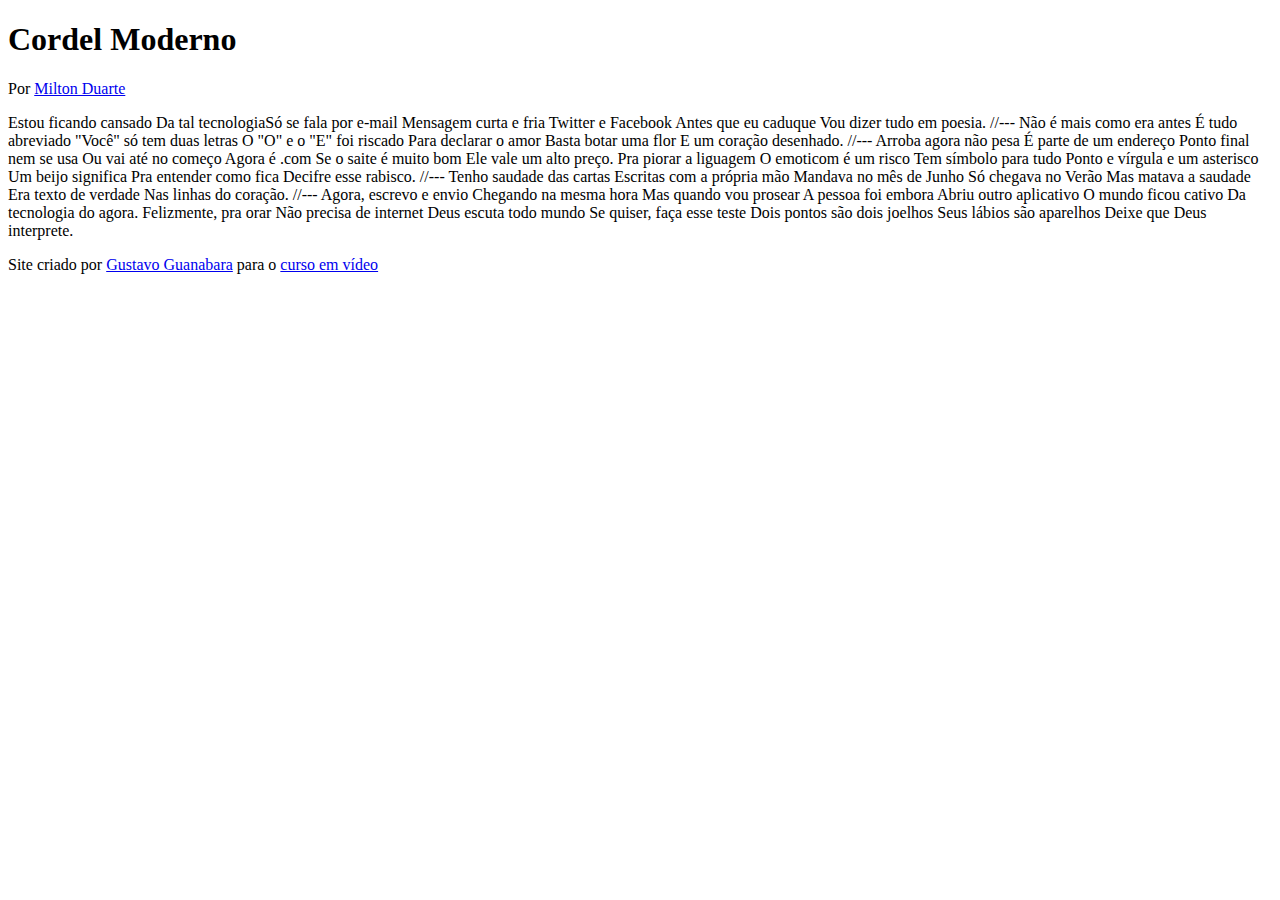
==== desafios/d012/index.html @ 1c99009c "atualizei desafio12" ====
<!DOCTYPE html>
<html lang="pt-br">
<head>
    <meta charset="UTF-8">
    <meta http-equiv="X-UA-Compatible" content="IE=edge">
    <meta name="viewport" content="width=device-width, initial-scale=1.0">
    <title>Cordel moderno</title>
</head>
<body>
    
        <header>
            <h1>
                     Cordel Moderno
            </h1>
            <p>
             
                   Por <a href="https://www.recantodasletras.com.br/poesias/3186743" target="_blank">Milton Duarte</a>

            </p>
             
        </header>

        Estou ficando cansado
        Da tal tecnologiaSó se fala por e-mail
        Mensagem curta e fria
        Twitter e Facebook
        Antes que eu caduque
        Vou dizer tudo em poesia.

        //---

        Não é mais como era antes
        É tudo abreviado
        "Você" só tem duas letras
        O "O" e o "E" foi riscado
        Para declarar o amor
        Basta botar uma flor
        E um coração desenhado.

        //---

        Arroba agora não pesa
        É parte de um endereço
        Ponto final nem se usa
        Ou vai até no começo
        Agora é .com
        Se o saite é muito bom
        Ele vale um alto preço.

        Pra piorar a liguagem
        O emoticom é um risco
        Tem símbolo para tudo
        Ponto e vírgula e um asterisco
        Um beijo significa
        Pra entender como fica
        Decifre esse rabisco.

        //---

        Tenho saudade das cartas
        Escritas com a própria mão
        Mandava no mês de Junho
        Só chegava no Verão
        Mas matava a saudade
        Era texto de verdade
        Nas linhas do coração.

        //---

        Agora, escrevo e envio
        Chegando na mesma hora
        Mas quando vou prosear
        A pessoa foi embora
        Abriu outro aplicativo
        O mundo ficou cativo
        Da tecnologia do agora.

        Felizmente, pra orar
        Não precisa de internet
        Deus escuta todo mundo
        Se quiser, faça esse teste
        Dois pontos são dois joelhos
        Seus lábios são aparelhos
        Deixe que Deus interprete.
        <footer>
             <p>Site criado por <a href="https://gustavoguanabara.github.io" target="_blank">Gustavo Guanabara</a> para o <a href="https://www.cursoemvideo.com" target="_blank">curso em vídeo</a></p>
        </footer>
</body>
</html>
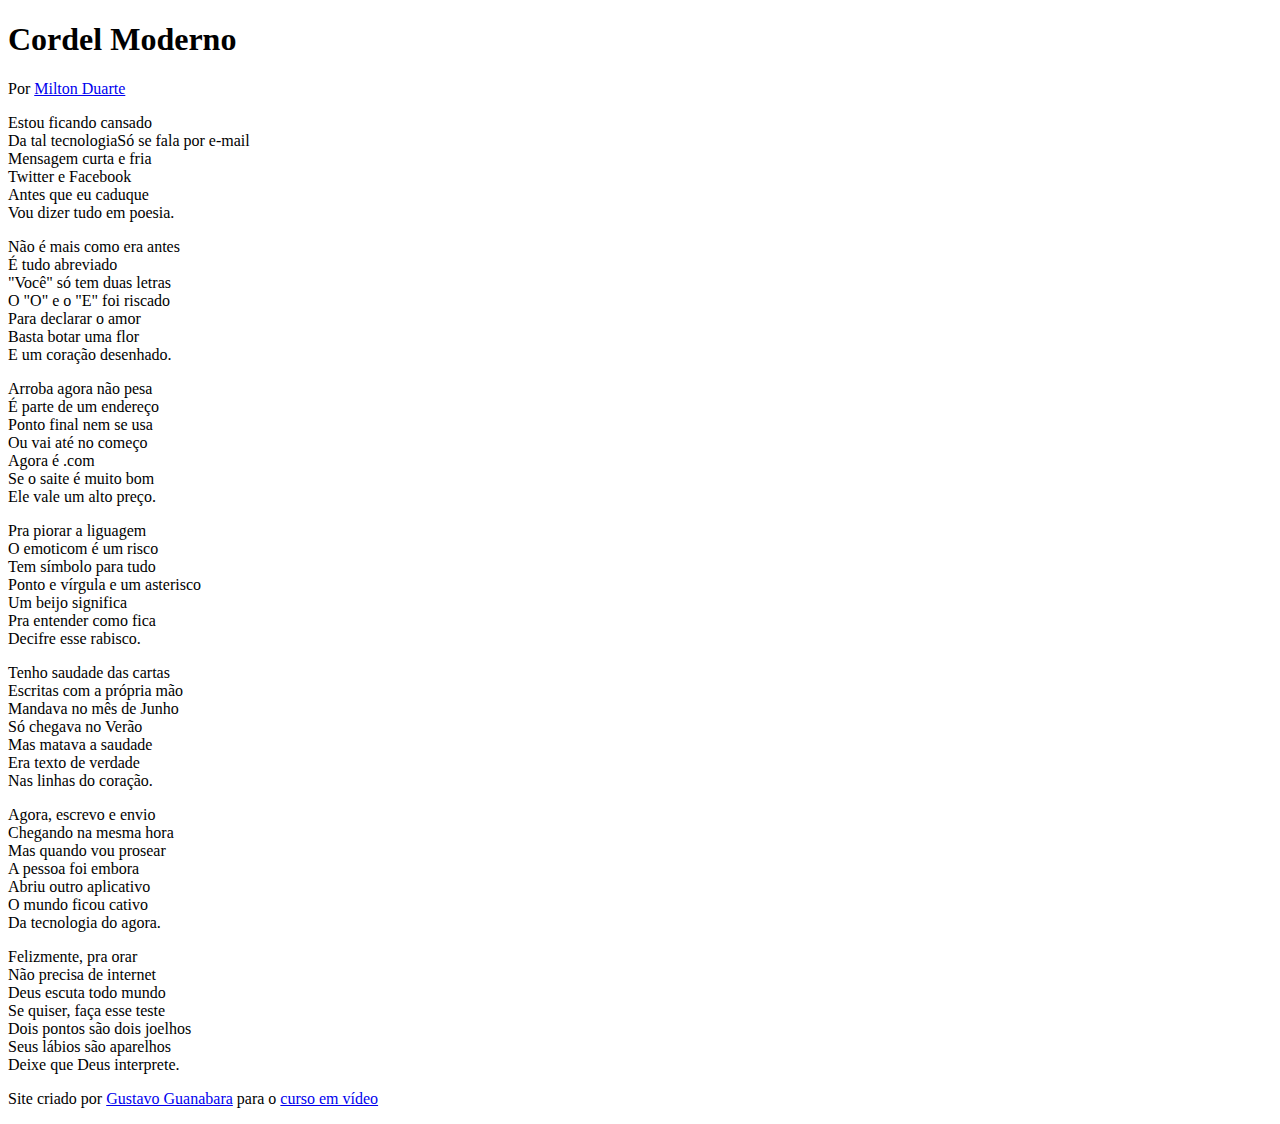
==== commit c6a0c9ee: "desafio12" ====
--- a/desafios/d012/index.html
+++ b/desafios/d012/index.html
@@ -5,6 +5,7 @@
     <meta http-equiv="X-UA-Compatible" content="IE=edge">
     <meta name="viewport" content="width=device-width, initial-scale=1.0">
     <title>Cordel moderno</title>
+    <link rel="stylesheet" href="style.css">
 </head>
 <body>
     
@@ -20,68 +21,91 @@
              
         </header>
 
-        Estou ficando cansado
-        Da tal tecnologiaSó se fala por e-mail
-        Mensagem curta e fria
-        Twitter e Facebook
-        Antes que eu caduque
-        Vou dizer tudo em poesia.
+        <section>
+            <p>
+                Estou ficando cansado <br>
+                Da tal tecnologiaSó se fala por e-mail <br>
+                Mensagem curta e fria <br>
+                Twitter e Facebook <br>
+                Antes que eu caduque <br>
+                Vou dizer tudo em poesia.
+            </p>
+        </section>
 
-        //---
+        
 
-        Não é mais como era antes
-        É tudo abreviado
-        "Você" só tem duas letras
-        O "O" e o "E" foi riscado
-        Para declarar o amor
-        Basta botar uma flor
-        E um coração desenhado.
+        <section>
+            <p>
+                Não é mais como era antes  <br>
+                É tudo abreviado <br>
+                "Você" só tem duas letras <br>
+                O "O" e o "E" foi riscado <br>
+                Para declarar o amor  <br>
+                Basta botar uma flor <br>
+                E um coração desenhado.
+            </p>
+        </section>
 
-        //---
+        
 
-        Arroba agora não pesa
-        É parte de um endereço
-        Ponto final nem se usa
-        Ou vai até no começo
-        Agora é .com
-        Se o saite é muito bom
-        Ele vale um alto preço.
+        <section>
+            <p>
+                Arroba agora não pesa  <br>
+                É parte de um endereço <br>
+                Ponto final nem se usa <br>
+                Ou vai até no começo <br>
+                Agora é .com  <br>
+                Se o saite é muito bom <br>
+                Ele vale um alto preço. <br>
+            </p>
+            <p>
+                Pra piorar a liguagem <br>
+                O emoticom é um risco <br>
+                Tem símbolo para tudo <br>
+                Ponto e vírgula e um asterisco <br>
+                Um beijo significa <br>
+                Pra entender como fica <br>
+                Decifre esse rabisco.
+            </p>
+        </section>
 
-        Pra piorar a liguagem
-        O emoticom é um risco
-        Tem símbolo para tudo
-        Ponto e vírgula e um asterisco
-        Um beijo significa
-        Pra entender como fica
-        Decifre esse rabisco.
+        
 
-        //---
+        <section>
+            <p>
+                Tenho saudade das cartas <br>
+                Escritas com a própria mão <br>
+                Mandava no mês de Junho <br>
+                Só chegava no Verão <br>
+                Mas matava a saudade <br>
+                Era texto de verdade <br>
+                Nas linhas do coração. <br>
+            </p>
+        </section>
 
-        Tenho saudade das cartas
-        Escritas com a própria mão
-        Mandava no mês de Junho
-        Só chegava no Verão
-        Mas matava a saudade
-        Era texto de verdade
-        Nas linhas do coração.
+    
 
-        //---
+        <section>
+            <p>
+                Agora, escrevo e envio <br>
+                Chegando na mesma hora <br>
+                Mas quando vou prosear <br>
+                A pessoa foi embora <br>
+                Abriu outro aplicativo <br>
+                O mundo ficou cativo <br>
+                Da tecnologia do agora. <br>
+            </p>
 
-        Agora, escrevo e envio
-        Chegando na mesma hora
-        Mas quando vou prosear
-        A pessoa foi embora
-        Abriu outro aplicativo
-        O mundo ficou cativo
-        Da tecnologia do agora.
-
-        Felizmente, pra orar
-        Não precisa de internet
-        Deus escuta todo mundo
-        Se quiser, faça esse teste
-        Dois pontos são dois joelhos
-        Seus lábios são aparelhos
-        Deixe que Deus interprete.
+             <p>
+                Felizmente, pra orar <br>
+                Não precisa de internet <br>
+                Deus escuta todo mundo <br>
+                Se quiser, faça esse teste <br>
+                Dois pontos são dois joelhos <br>
+                Seus lábios são aparelhos <br>
+                Deixe que Deus interprete.
+            </p>
+        </section>
         <footer>
              <p>Site criado por <a href="https://gustavoguanabara.github.io" target="_blank">Gustavo Guanabara</a> para o <a href="https://www.cursoemvideo.com" target="_blank">curso em vídeo</a></p>
         </footer>
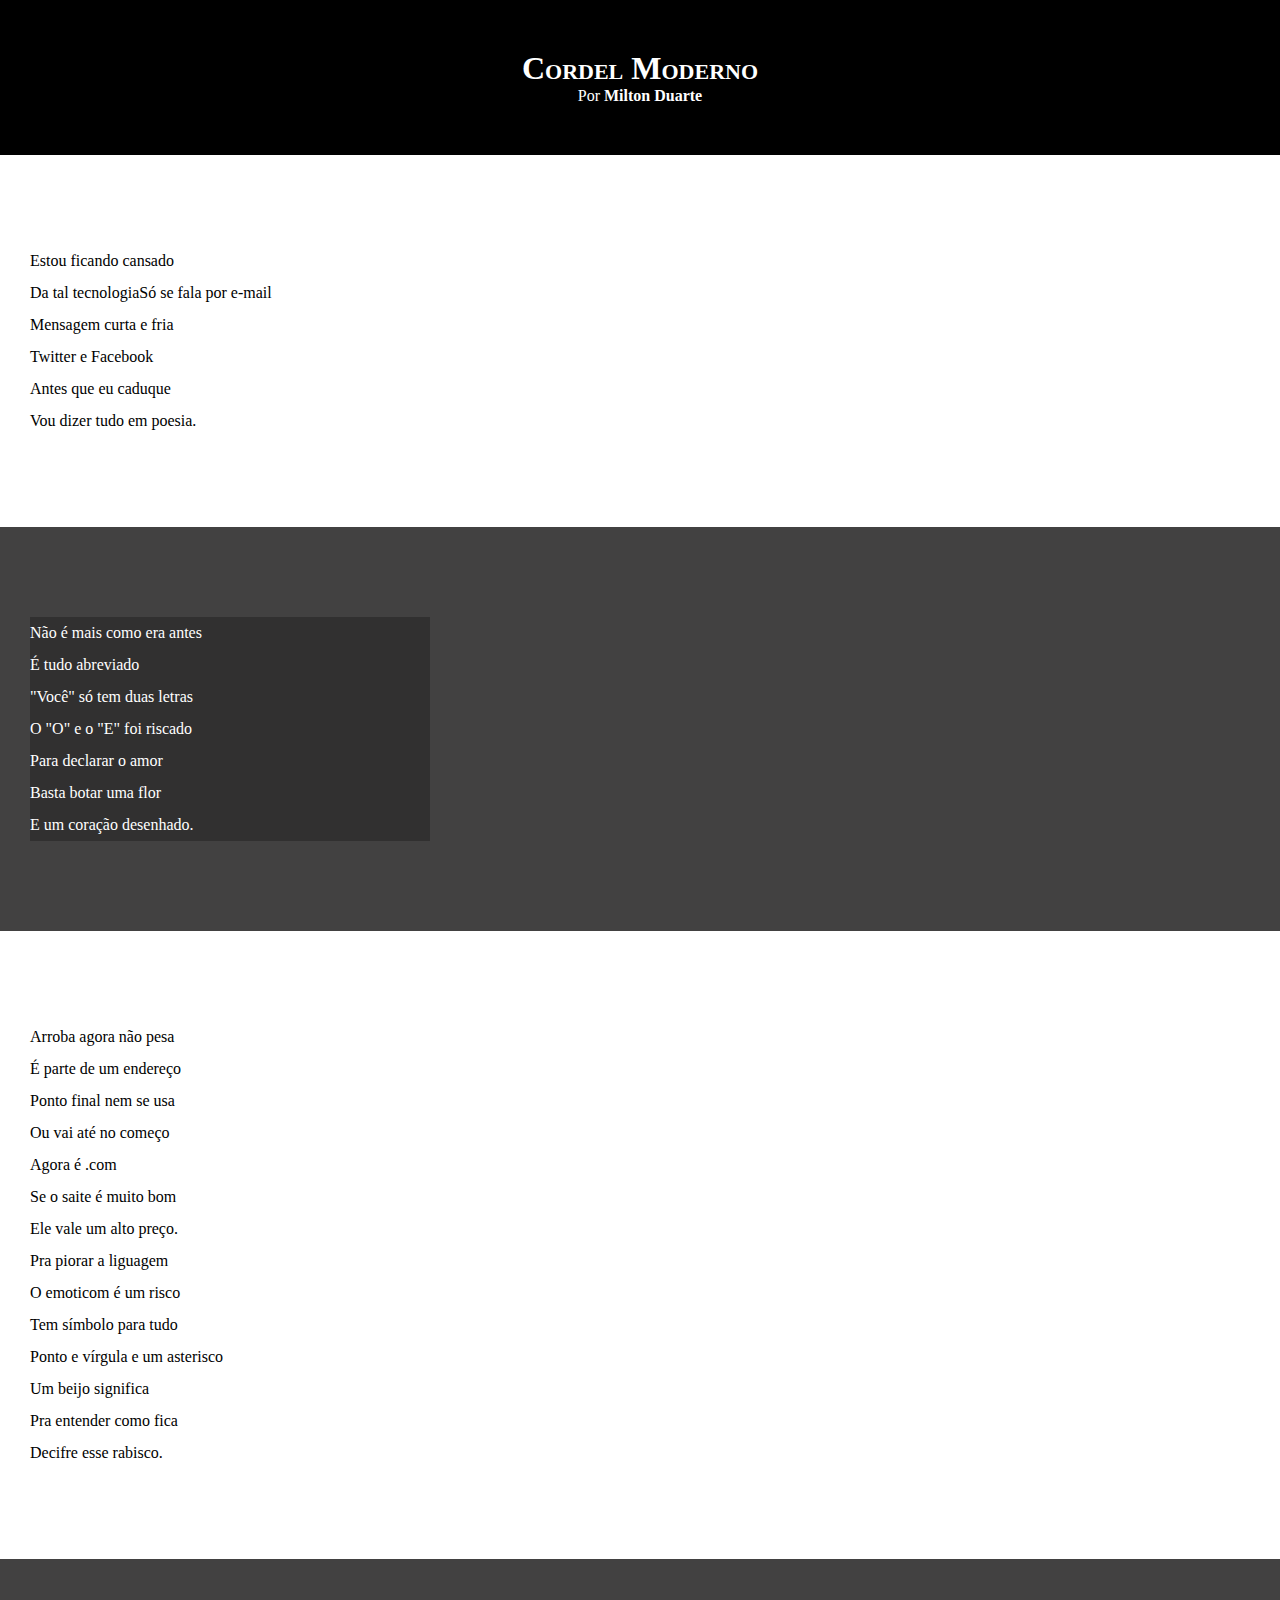
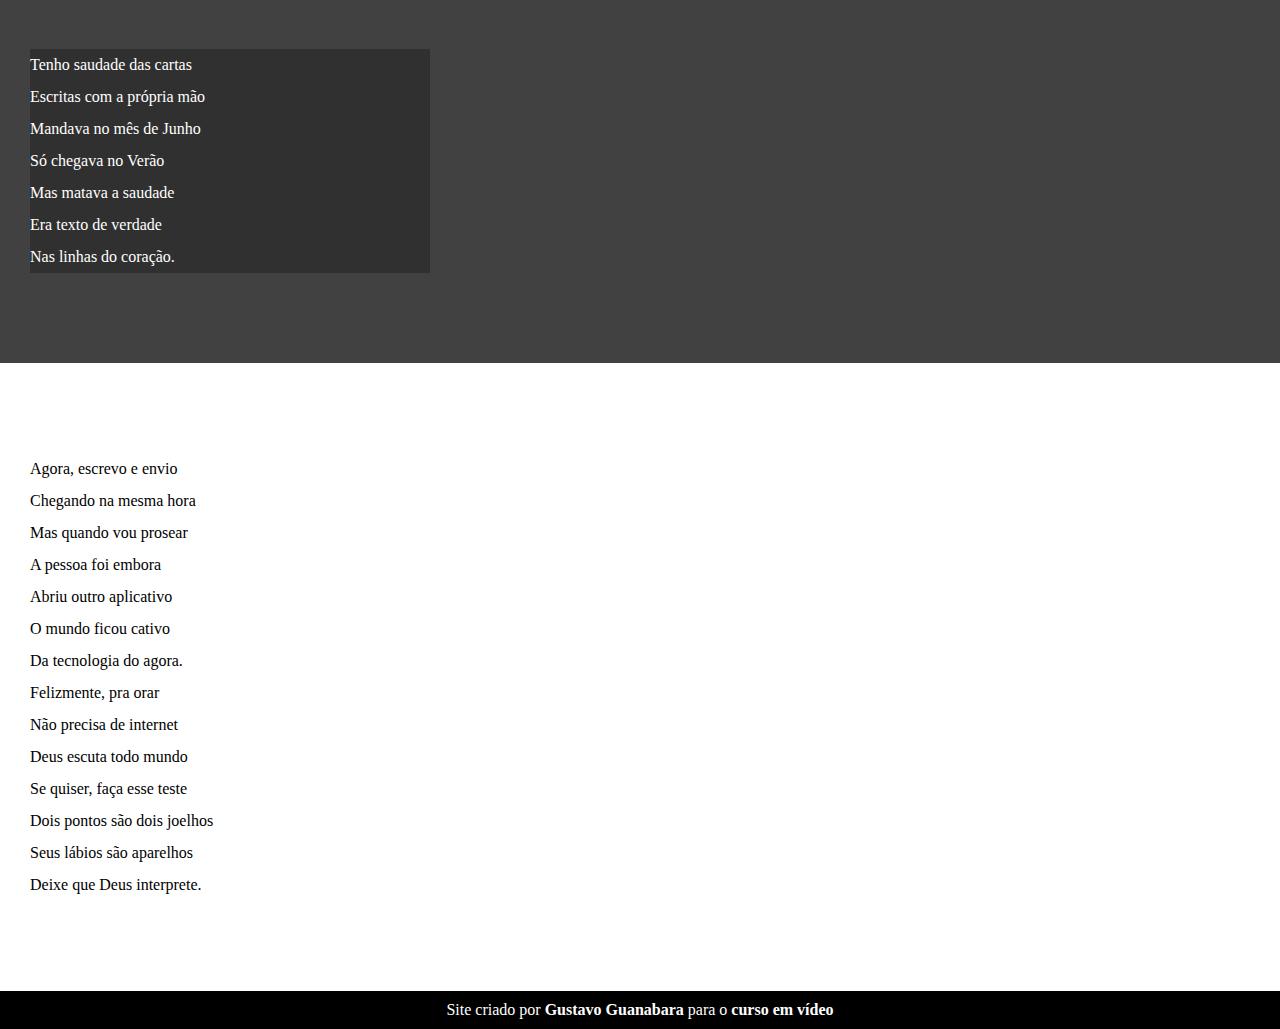
==== commit 5df977b1: "atualizei estilos dos textos e blocos" ====
--- a/desafios/d012/index.html
+++ b/desafios/d012/index.html
@@ -21,7 +21,7 @@
              
         </header>
 
-        <section>
+        <section class="normal">
             <p>
                 Estou ficando cansado <br>
                 Da tal tecnologiaSó se fala por e-mail <br>
@@ -34,7 +34,7 @@
 
         
 
-        <section>
+        <section class="imagem">
             <p>
                 Não é mais como era antes  <br>
                 É tudo abreviado <br>
@@ -48,7 +48,7 @@
 
         
 
-        <section>
+        <section class="normal">
             <p>
                 Arroba agora não pesa  <br>
                 É parte de um endereço <br>
@@ -71,7 +71,7 @@
 
         
 
-        <section>
+        <section class="imagem">
             <p>
                 Tenho saudade das cartas <br>
                 Escritas com a própria mão <br>
@@ -85,7 +85,7 @@
 
     
 
-        <section>
+        <section class="normal">
             <p>
                 Agora, escrevo e envio <br>
                 Chegando na mesma hora <br>
--- a/desafios/d012/style.css
+++ b/desafios/d012/style.css
@@ -0,0 +1,67 @@
+@charset "UTF-8"; 
+
+*{
+    margin: 0;
+    padding: 0;
+
+}
+
+html, body{
+    background-color: darkgray;
+    min-height: 100%;
+}
+
+header{
+    background-color: black;
+    color: white;
+    text-align: center;
+}
+
+header h1{
+    padding-top: 50px; 
+    font-variant: small-caps; 
+}
+
+header p{
+    padding-bottom: 50px;
+}
+
+a{
+    color: white;
+    text-decoration: none;
+    font-weight: bolder;
+}
+a:hover {
+    text-decoration: underline;
+}
+
+section{
+    padding-top: 10vh;
+    padding-bottom: 10vh;
+    line-height: 2em;
+    padding-left: 30px;
+}
+
+section.normal{
+    background-color: white;
+    color: black;
+}
+
+section.imagem{
+    background-color: rgb(66, 65, 65);
+    color: white;
+}
+
+
+section.imagem p{
+    background-color: rgba(0, 0, 0, 0.253);
+    width: 400px;
+}
+
+
+footer{
+    background-color: black;
+    text-align: center;
+    color: white;
+    padding: 10px;
+}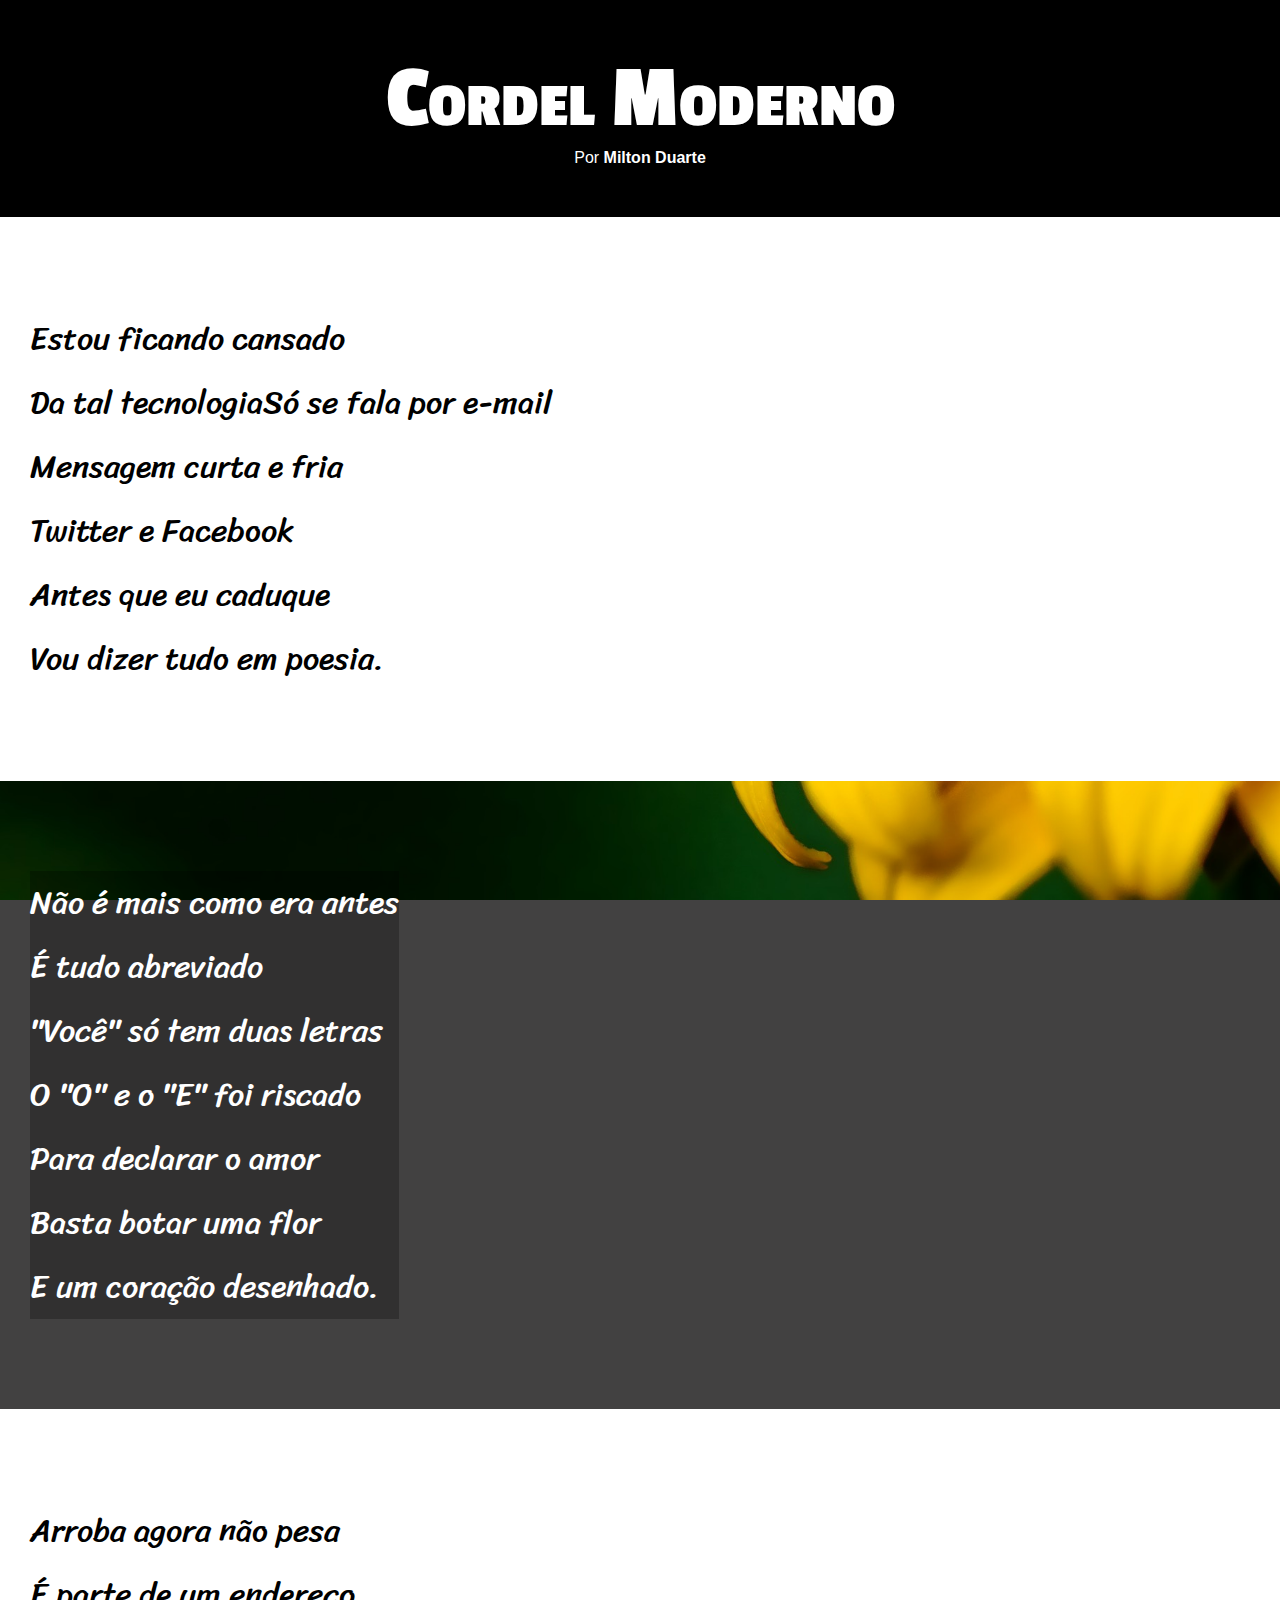
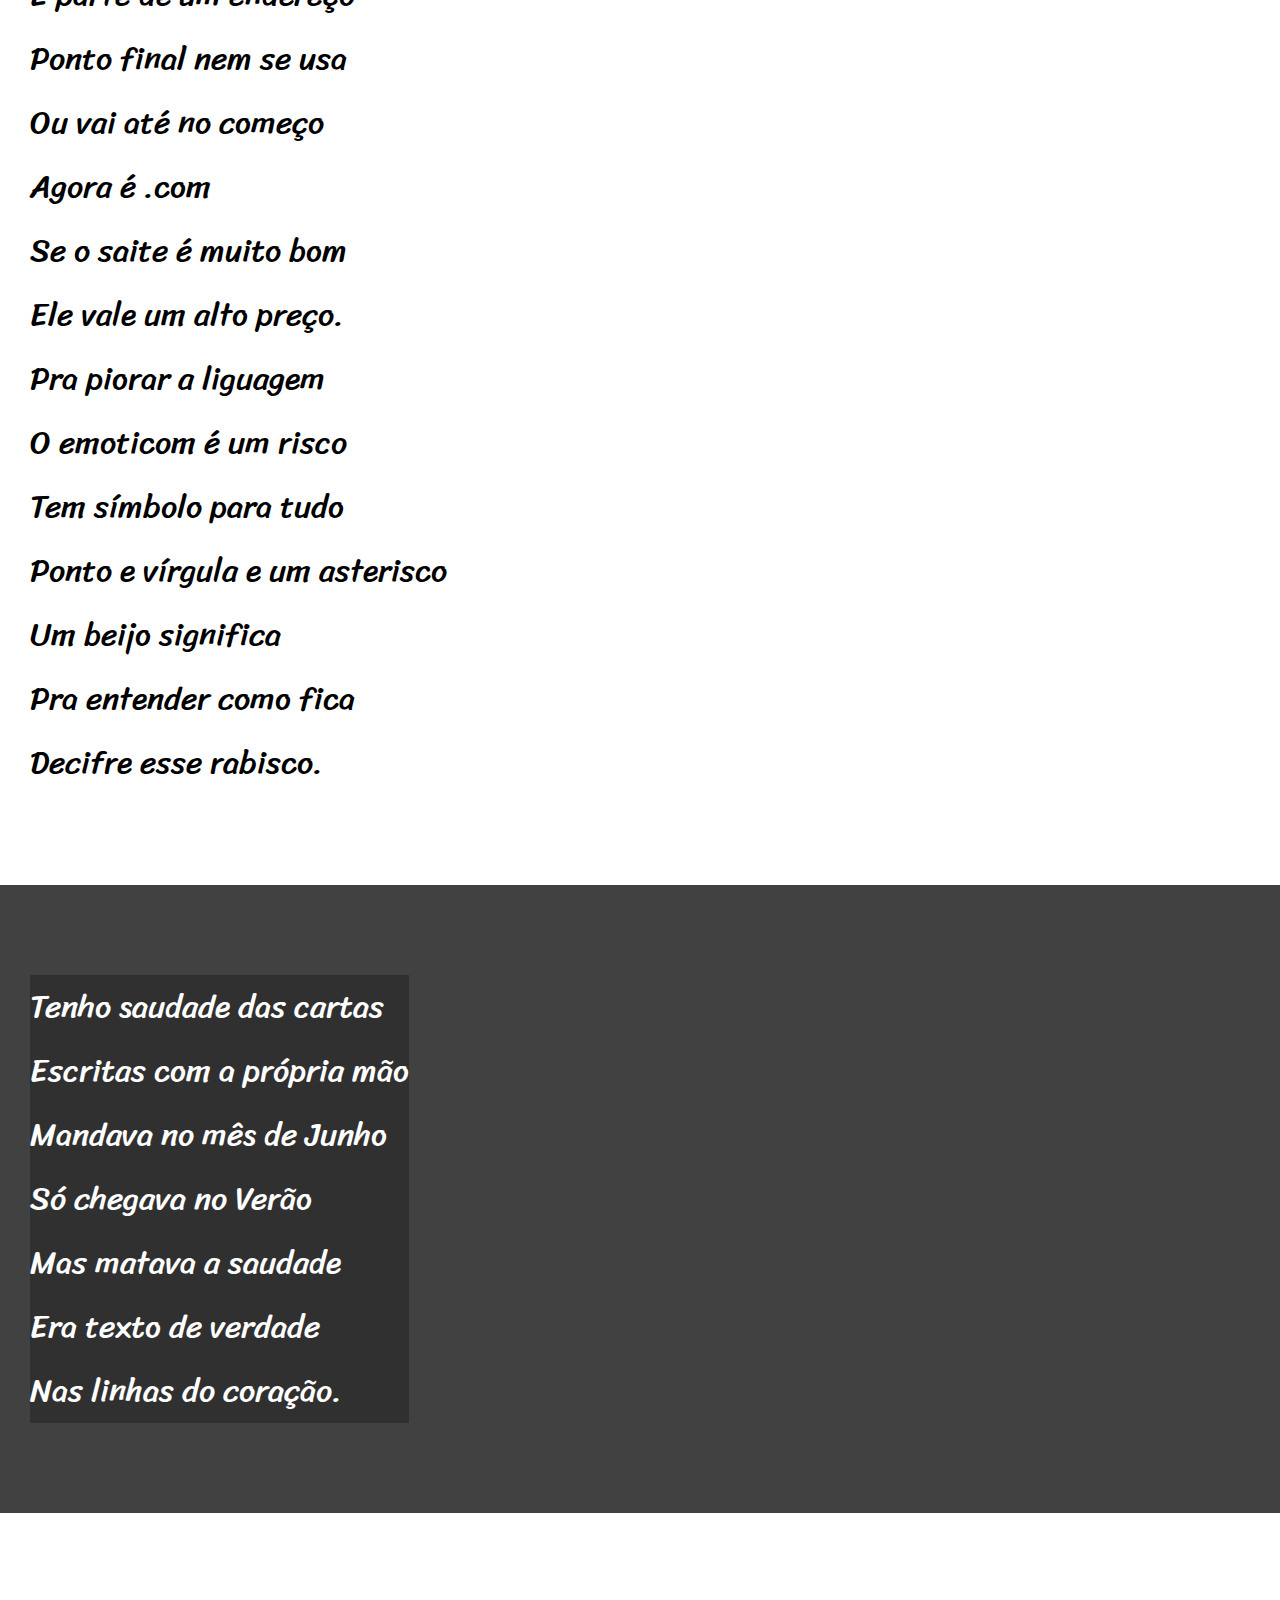
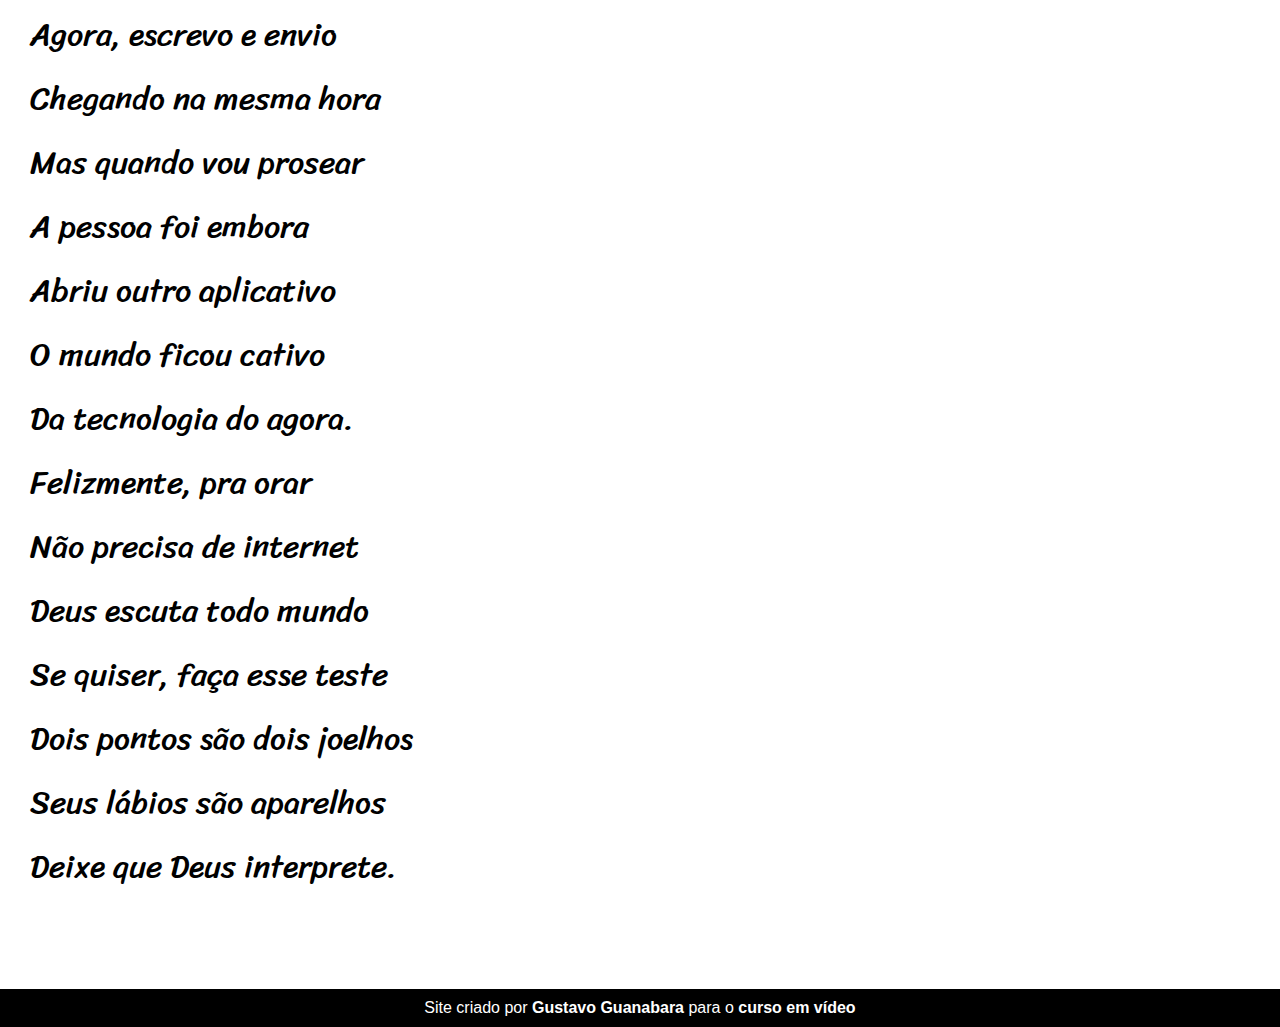
==== commit 4d236aba: "finalizando desafio" ====
--- a/desafios/d012/index.html
+++ b/desafios/d012/index.html
@@ -71,7 +71,7 @@
 
         
 
-        <section class="imagem">
+        <section class="imagem" id="imagem2">
             <p>
                 Tenho saudade das cartas <br>
                 Escritas com a própria mão <br>
--- a/desafios/d012/style.css
+++ b/desafios/d012/style.css
@@ -1,5 +1,12 @@
 @charset "UTF-8"; 
+@import url('https://fonts.googleapis.com/css2?family=Passion+One:wght@400;700;900&family=Roboto:wght@300;400;500;700&display=swap');
+@import url('https://fonts.googleapis.com/css2?family=Sriracha&display=swap');
+ :root {
+     --font1: verdana , Tahoma , sans-serif;
+     --font2:  'Passion One';
+     --font3: 'Sriracha', cursive;
 
+ }
 *{
     margin: 0;
     padding: 0;
@@ -9,6 +16,7 @@
 html, body{
     background-color: darkgray;
     min-height: 100%;
+    font-family: var(--font1);
 }
 
 header{
@@ -20,6 +28,8 @@
 header h1{
     padding-top: 50px; 
     font-variant: small-caps; 
+    font-family: var(--font2);
+    font-size: 10vh;
 }
 
 header p{
@@ -40,6 +50,8 @@
     padding-bottom: 10vh;
     line-height: 2em;
     padding-left: 30px;
+    font-family: var(--font3);
+    font-size: 2.5vw;
 }
 
 section.normal{
@@ -50,12 +62,25 @@
 section.imagem{
     background-color: rgb(66, 65, 65);
     color: white;
+    background-image: url(imagens/background001.jpg);
+    background-repeat: no-repeat;
+    background-position: center center ;
+    background-size: cover;
+    background-attachment: fixed;
+}
+
+section#imagem2{
+    background-image: url(imagens/background002.jpg);
+    background-repeat: no-repeat;
+    background-size: cover; 
+    background-attachment: fixed;
+    background-position: center center;
 }
 
 
 section.imagem p{
     background-color: rgba(0, 0, 0, 0.253);
-    width: 400px;
+    display: inline-block;
 }
 
 
